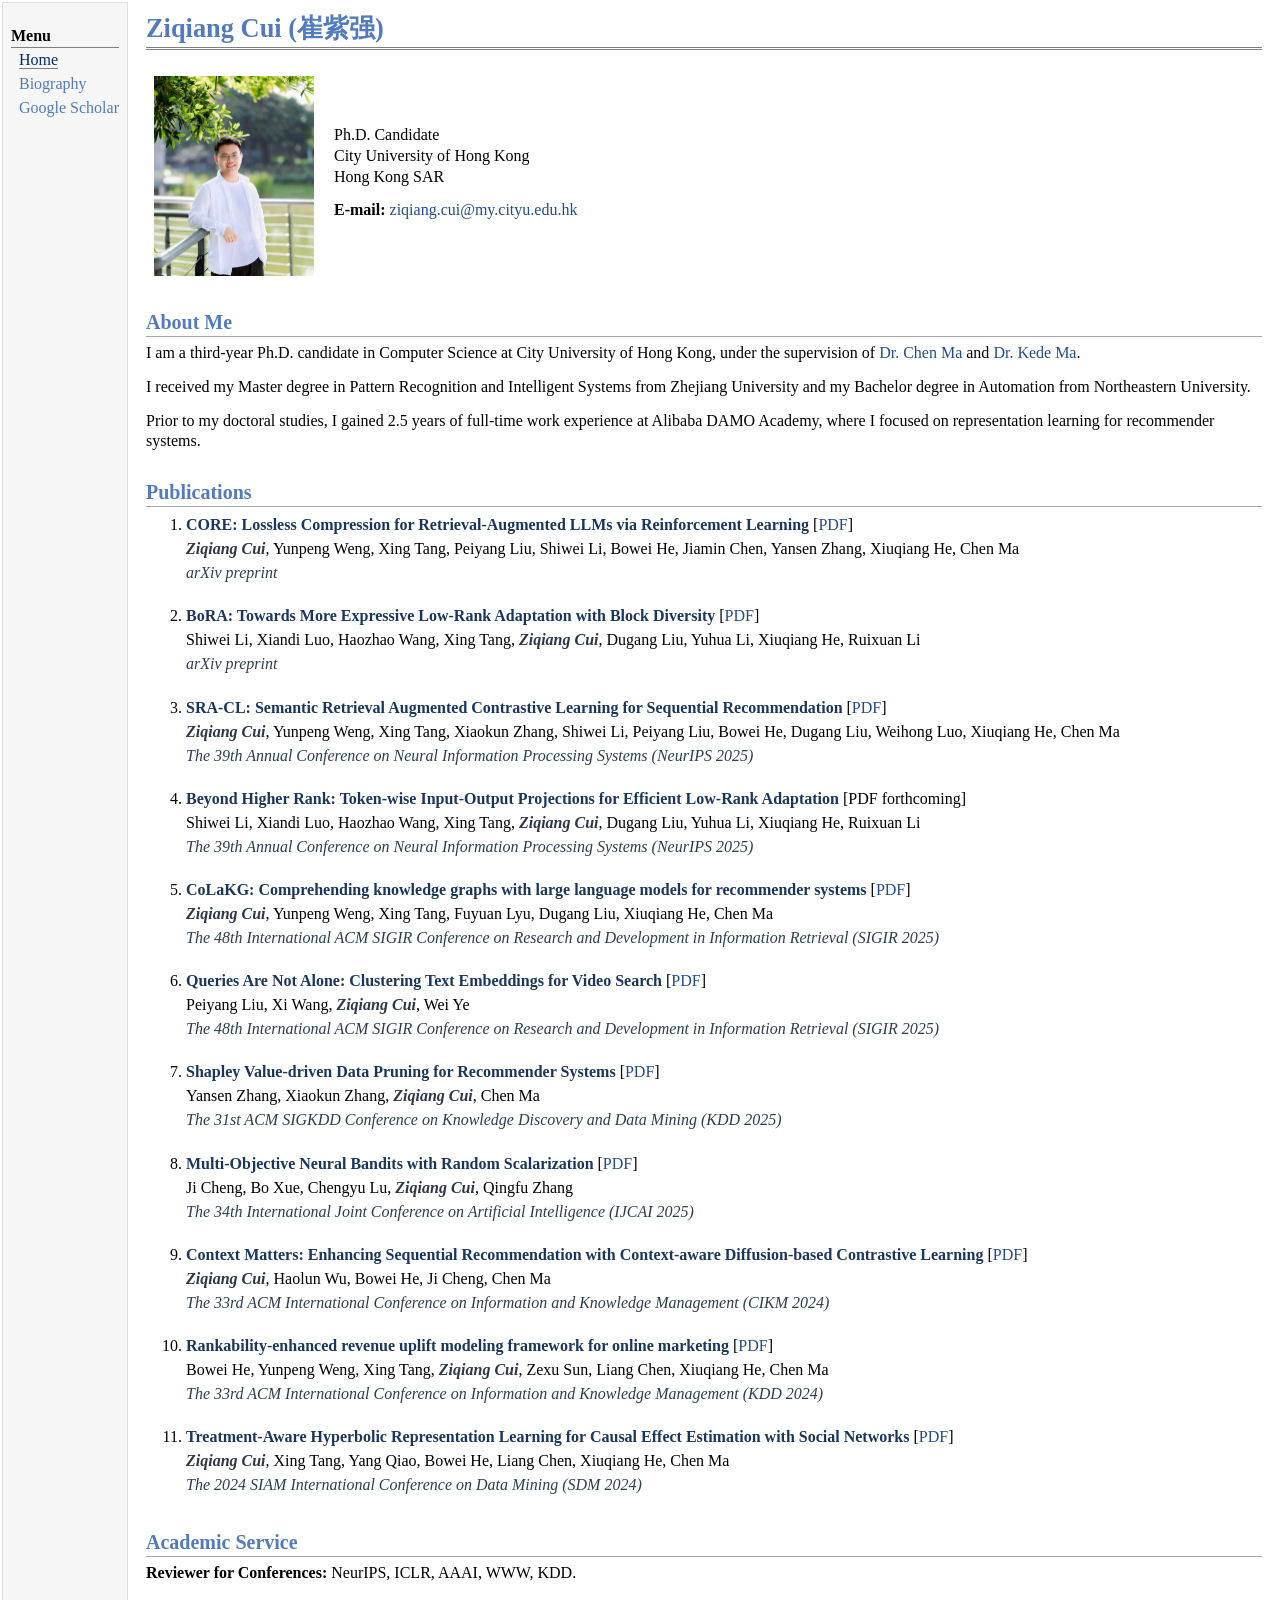
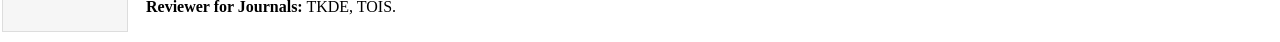
==== index.html @ 435b9dd3 "Update index.html" ====
<!DOCTYPE html PUBLIC "-//W3C//DTD XHTML 1.1//EN"
  "http://www.w3.org/TR/xhtml11/DTD/xhtml11.dtd">
<html xmlns="http://www.w3.org/1999/xhtml" xml:lang="en">
<head>
<meta name="generator" content="jemdoc, see http://jemdoc.jaboc.net/" />
<meta http-equiv="Content-Type" content="text/html;charset=utf-8" />
<link rel="stylesheet" href="jmdoc.css" type="text/css" />
<link rel="shortcut icon" href="favicon.ico" />
<link rel="bookmark" href="favicon.ico" type="image/x-icon"　/>
<title>Ziqiang Cui</title>
</head>
<body>
<table summary="Table for page layout." id="tlayout">
<tr valign="top">
<td id="layout-menu">
<div class="menu-category">Menu</div>
<div class="menu-item"><a href="index.html" class="current">Home</a></div>
<div class="menu-item"><a href="biography.html">Biography</a></div>
<div class="menu-item"><a href="https://scholar.google.com/citations?user=CH3LdzkAAAAJ&hl=en" target="_blank">Google Scholar</a></div>
</td>
<td id="layout-content">
<div id="toptitle">
<h1>Ziqiang Cui (崔紫强) </h1>
</div>
<table class="imgtable"><tr><td>
<a href="https:/cuiziqiang.github.io/"><img src="photos/bio3.jpg" alt="alt text" width="160px" height="200px" /></a>&nbsp;</td>
<td align="left"><p>Ph.D. Candidate <br />
City University of Hong Kong <br />
Hong Kong SAR <br /></p>
<b>E-mail:</b> <a href="mailto:ziqiang.cui@my.cityu.edu.hk">ziqiang.cui@my.cityu.edu.hk</a></p>
</td></tr></table>
<h2>About Me</h2>
<p> I am a third-year Ph.D. candidate in Computer Science at City University of Hong Kong, under the supervision of <a href="https://allenjack.github.io/">Dr. Chen Ma</a> and <a href="https://kedema.org/">Dr. Kede Ma</a>. 
<p> I received my Master degree in Pattern Recognition and Intelligent Systems from Zhejiang University and my Bachelor degree in Automation from Northeastern University. 
<p> Prior to my doctoral studies, I gained 2.5 years of full-time work experience at Alibaba DAMO Academy, where I focused on representation learning for recommender systems.</p>

<h2>Publications</h2> 
<ol> 
  <li> <p><strong>CORE: Lossless Compression for Retrieval-Augmented LLMs via Reinforcement Learning</strong> [<a href="https://arxiv.org/abs/2508.19282" target="_blank">PDF</a>]<br> <em>Ziqiang Cui</em>, Yunpeng Weng, Xing Tang, Peiyang Liu, Shiwei Li, Bowei He, Jiamin Chen, Yansen Zhang, Xiuqiang He, Chen Ma<br> <span class="venue">arXiv preprint</span></p> </li>
  <li> <p><strong>BoRA: Towards More Expressive Low-Rank Adaptation with Block Diversity</strong> [<a href="https://arxiv.org/abs/2508.06953" target="_blank">PDF</a>]<br> Shiwei Li, Xiandi Luo, Haozhao Wang, Xing Tang, <em>Ziqiang Cui</em>, Dugang Liu, Yuhua Li, Xiuqiang He, Ruixuan Li<br> <span class="venue">arXiv preprint</span></p> </li>
  <li> <p><strong>SRA-CL: Semantic Retrieval Augmented Contrastive Learning for Sequential Recommendation</strong> [<a href="https://arxiv.org/abs/2503.04162" target="_blank">PDF</a>]<br> <em>Ziqiang Cui</em>, Yunpeng Weng, Xing Tang, Xiaokun Zhang, Shiwei Li, Peiyang Liu, Bowei He, Dugang Liu, Weihong Luo, Xiuqiang He, Chen Ma<br> <span class="venue">The 39th Annual Conference on Neural Information Processing Systems (NeurIPS 2025)</span></p> </li>
  <li> <p><strong>Beyond Higher Rank: Token-wise Input-Output Projections for Efficient Low-Rank Adaptation</strong> [PDF forthcoming]<br> Shiwei Li, Xiandi Luo, Haozhao Wang, Xing Tang, <em>Ziqiang Cui</em>, Dugang Liu, Yuhua Li, Xiuqiang He, Ruixuan Li<br> <span class="venue">The 39th Annual Conference on Neural Information Processing Systems (NeurIPS 2025)</span></p> </li>
  <li> <p><strong>CoLaKG: Comprehending knowledge graphs with large language models for recommender systems</strong> [<a href="https://arxiv.org/abs/2410.12229" target="_blank">PDF</a>]<br> <em>Ziqiang Cui</em>, Yunpeng Weng, Xing Tang, Fuyuan Lyu, Dugang Liu, Xiuqiang He, Chen Ma<br> <span class="venue">The 48th International ACM SIGIR Conference on Research and Development in Information Retrieval (SIGIR 2025)</span></p> </li>
  <li> <p><strong>Queries Are Not Alone: Clustering Text Embeddings for Video Search</strong> [<a href="https://dl.acm.org/doi/abs/10.1145/3726302.3730066" target="_blank">PDF</a>]<br> Peiyang Liu, Xi Wang, <em>Ziqiang Cui</em>, Wei Ye<br> <span class="venue">The 48th International ACM SIGIR Conference on Research and Development in Information Retrieval (SIGIR 2025)</span></p> </li>
  <li> <p><strong>Shapley Value-driven Data Pruning for Recommender Systems</strong> [<a href="https://arxiv.org/abs/2505.22057" target="_blank">PDF</a>]<br> Yansen Zhang, Xiaokun Zhang, <em>Ziqiang Cui</em>, Chen Ma<br> <span class="venue">The 31st ACM SIGKDD Conference on Knowledge Discovery and Data Mining (KDD 2025)</span></p> </li>
  <li> <p><strong>Multi-Objective Neural Bandits with Random Scalarization</strong> [<a href="https://www.ijcai.org/proceedings/2025/547" target="_blank">PDF</a>]<br> Ji Cheng, Bo Xue, Chengyu Lu, <em>Ziqiang Cui</em>, Qingfu Zhang<br> <span class="venue">The 34th International Joint Conference on Artificial Intelligence (IJCAI 2025)</span></p> </li>
  <li> <p><strong>Context Matters: Enhancing Sequential Recommendation with Context-aware Diffusion-based Contrastive Learning</strong> [<a href="https://arxiv.org/html/2405.09369v5" target="_blank">PDF</a>]<br> <em>Ziqiang Cui</em>, Haolun Wu, Bowei He, Ji Cheng, Chen Ma<br> <span class="venue">The 33rd ACM International Conference on Information and Knowledge Management (CIKM 2024)</span></p> </li>
  <li> <p><strong>Rankability-enhanced revenue uplift modeling framework for online marketing</strong> [<a href="https://arxiv.org/abs/2405.15301" target="_blank">PDF</a>]<br> Bowei He, Yunpeng Weng, Xing Tang, <em>Ziqiang Cui</em>, Zexu Sun, Liang Chen, Xiuqiang He, Chen Ma<br> <span class="venue">The 33rd ACM International Conference on Information and Knowledge Management (KDD 2024)</span></p> </li>
  <li> <p><strong>Treatment-Aware Hyperbolic Representation Learning for Causal Effect Estimation with Social Networks</strong> [<a href="https://arxiv.org/abs/2401.06557" target="_blank">PDF</a>]<br> <em>Ziqiang Cui</em>, Xing Tang, Yang Qiao, Bowei He, Liang Chen, Xiuqiang He, Chen Ma<br> <span class="venue">The 2024 SIAM International Conference on Data Mining (SDM 2024)</span></p> </li> </ol><style> .venue { color: #2c3e50; font-style: italic; font-weight: 500; } li p { margin-bottom: 1.2em; line-height: 1.5; } strong { color: #1a365d; } em { font-weight: 600; color: #2d3748; } </style>

</ol>
<h2>Academic Service</h2>
<p><b>Reviewer for Conferences:</b> NeurIPS, ICLR, AAAI, WWW, KDD.</p>
<p><b>Reviewer for Journals:</b> TKDE, TOIS.</p>


</td>
</tr>
</table>
</body>

</html>
---- jmdoc.css ----
/* Default css file for jemdoc. */

table#tlayout {
    border: none;
    border-collapse: separate;
    background: white;
}

body {
	background: white;
	font-family: Georgia, serif;
	padding-bottom: 8px;
	margin: 0;
}

#layout-menu {
	background: #f6f6f6;
	border: 1px solid #dddddd;
	padding-top: 0.5em;
	padding-left: 8px;
	padding-right: 8px;
	font-size: 1.0em;
	width: auto;
	white-space: nowrap;
    text-align: left;
    vertical-align: top;
}

#layout-menu td {
	background: #f4f4f4;
    vertical-align: top;
}

#layout-content {
	padding-top: 0.0em;
	padding-left: 1.0em;
	padding-right: 1.0em;
    border: none;
    background: white;
    text-align: left;
    vertical-align: top;
}

#layout-menu a {
	line-height: 1.5em;
	margin-left: 0.5em;
}

tt {
    background: #ffffdd;
}

pre, tt {
	font-size: 90%;
	font-family: monaco, monospace;
}

a, a > tt {
	color: #224b8d;
	text-decoration: none;
}

a:hover {
	border-bottom: 1px gray dotted;
}

#layout-menu a.current:link, #layout-menu a.current:visited {
	color: #022b6d;
	border-bottom: 1px gray solid;
}
#layout-menu a:link, #layout-menu a:visited, #layout-menu a:hover {
	color: #527bbd;
	text-decoration: none;
}
#layout-menu a:hover {
	text-decoration: none;
}

div.menu-category {
	border-bottom: 1px solid gray;
	margin-top: 0.8em;
	padding-top: 0.2em;
	padding-bottom: 0.1em;
	font-weight: bold;
}

div.menu-item {
	padding-left: 16px;
	text-indent: -16px;
}

div#toptitle {
	padding-bottom: 0.2em;
	margin-bottom: 1.5em;
	border-bottom: 3px double gray;
}

/* Reduce space if we begin the page with a title. */
div#toptitle + h2, div#toptitle + h3 {
	margin-top: -0.7em;
}

div#subtitle {
	margin-top: 0.0em;
	margin-bottom: 0.0em;
	padding-top: 0em;
	padding-bottom: 0.1em;
}

em {
	font-style: italic;
}

strong {
	font-weight: bold;
}


h1, h2, h3 {
	color: #527bbd;
	margin-top: 0.7em;
	margin-bottom: 0.3em;
	padding-bottom: 0.2em;
	line-height: 1.0;
	padding-top: 0.5em;
	border-bottom: 1px solid #aaaaaa;
}

h1 {
	font-size: 165%;
}

h2 {
	padding-top: 0.8em;
	font-size: 125%;
}

h2 + h3 {
    padding-top: 0.2em;
}

h3 {
	font-size: 110%;
	border-bottom: none;
}

p {
	margin-top: 0.0em;
	margin-bottom: 0.8em;
	padding: 0;
	line-height: 1.3;
}

pre {
	padding: 0;
	margin: 0;
}

div#footer {
	font-size: small;
	border-top: 1px solid #c0c0c0;
	padding-top: 0.1em;
	margin-top: 4.0em;
	color: #c0c0c0;
}

div#footer a {
	color: #80a0b0;
}

div#footer-text {
	float: left;
	padding-bottom: 8px;
}

ul, ol, dl {
	margin-top: 0.2em;
	padding-top: 0;
	margin-bottom: 0.8em;
}

dt {
	margin-top: 0.5em;
	margin-bottom: 0;
}

dl {
	margin-left: 20px;
}

dd {
	color: #222222;
}

dd > *:first-child {
	margin-top: 0;
}

ul {
	list-style-position: outside;
	list-style-type: square;
}

p + ul, p + ol {
	margin-top: -0.5em;
}

li ul, li ol {
	margin-top: -0.3em;
}

ol {
	list-style-position: outside;
	list-style-type: decimal;
}

li p, dd p {
	margin-bottom: 0.3em;
}


ol ol {
	list-style-type: lower-alpha;
}

ol ol ol {
	list-style-type: lower-roman;
}

p + div.codeblock {
	margin-top: -0.6em;
}

div.codeblock, div.infoblock {
	margin-right: 0%;
	margin-top: 1.2em;
	margin-bottom: 1.3em;
}

div.blocktitle {
	font-weight: bold;
	color: #cd7b62;
	margin-top: 1.2em;
	margin-bottom: 0.1em;
}

div.blockcontent {
	border: 1px solid silver;
	padding: 0.3em 0.5em;
}

div.infoblock > div.blockcontent {
	background: #ffffee;
}

div.blockcontent p + ul, div.blockcontent p + ol {
	margin-top: 0.4em;
}

div.infoblock p {
	margin-bottom: 0em;
}

div.infoblock li p, div.infoblock dd p {
	margin-bottom: 0.5em;
}

div.infoblock p + p {
	margin-top: 0.8em;
}

div.codeblock > div.blockcontent {
	background: #f6f6f6;
}

span.pycommand {
	color: #000070;
}

span.statement {
	color: #008800;
}
span.builtin {
	color: #000088;
}
span.special {
	color: #990000;
}
span.operator {
	color: #880000;
}
span.error {
	color: #aa0000;
}
span.comment, span.comment > *, span.string, span.string > * {
	color: #606060;
}

@media print {
	#layout-menu { display: none; }
}

#fwtitle {
	margin: 2px;
}

#fwtitle #toptitle {
	padding-left: 0.5em;
	margin-bottom: 0.5em;
}

#layout-content h1:first-child, #layout-content h2:first-child, #layout-content h3:first-child {
	margin-top: -0.7em;
}

div#toptitle h1, #layout-content div#toptitle h1 {
	margin-bottom: 0.0em;
	padding-bottom: 0.1em;
	padding-top: 0;
	margin-top: 0.5em;
	border-bottom: none;
}

img.eq {
	padding: 0;
	padding-left: 0.1em;
	padding-right: 0.1em;
	margin: 0;
}

img.eqwl {
	padding-left: 2em;
	padding-top: 0.6em;
	padding-bottom: 0.2em;
	margin: 0;
}

table {
    border: 2px solid black;
    border-collapse: collapse;
}

td {
    padding: 2px;
    padding-left: 0.5em;
    padding-right: 0.5em;
    text-align: center;
    border: 1px solid gray;
}

table + table {
    margin-top: 1em;
}

tr.heading {
    font-weight: bold;
    border-bottom: 2px solid black;
}

img {
    border: none;
}

table.imgtable, table.imgtable td {
    border: none;
    text-align: left;
}
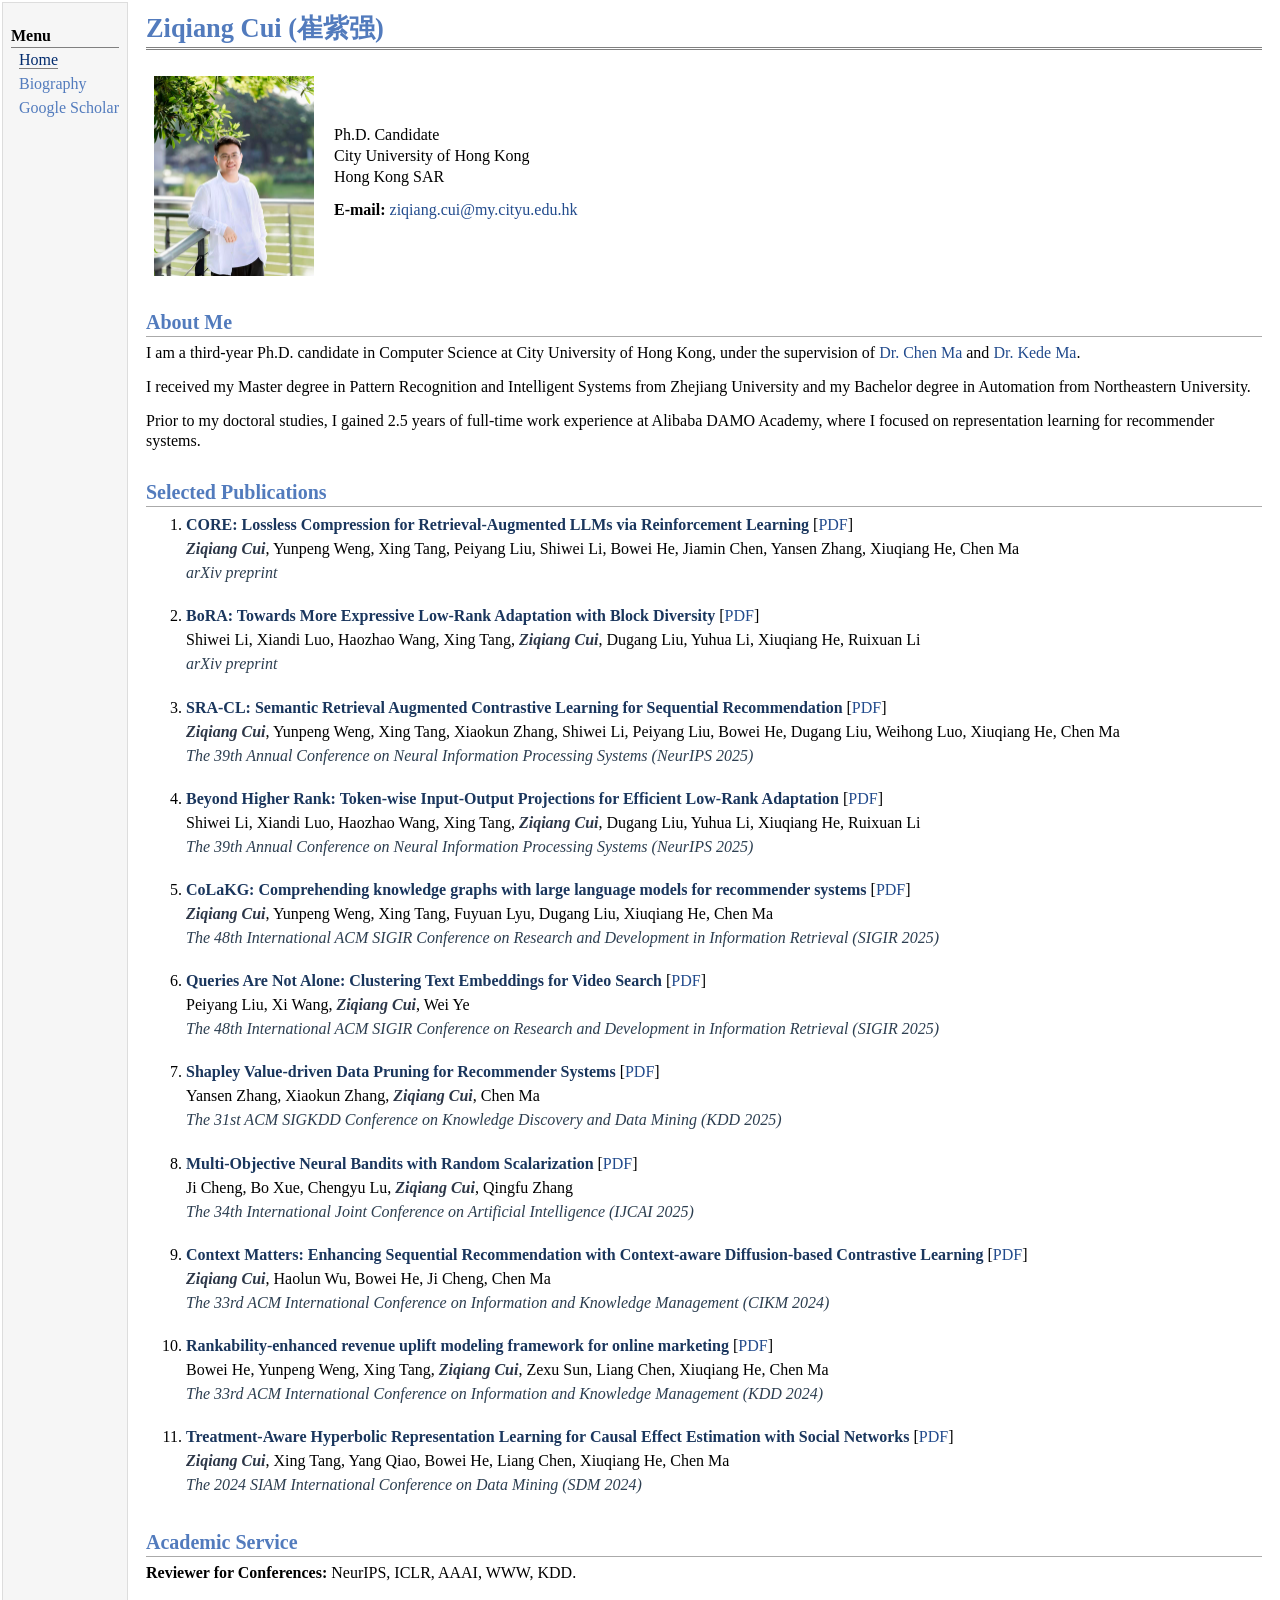
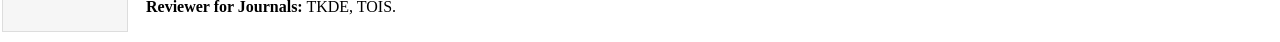
==== commit aa18c0f0: "Update index.html" ====
--- a/index.html
+++ b/index.html
@@ -34,12 +34,12 @@
 <p> I received my Master degree in Pattern Recognition and Intelligent Systems from Zhejiang University and my Bachelor degree in Automation from Northeastern University. 
 <p> Prior to my doctoral studies, I gained 2.5 years of full-time work experience at Alibaba DAMO Academy, where I focused on representation learning for recommender systems.</p>
 
-<h2>Publications</h2> 
+<h2>Selected Publications</h2> 
 <ol> 
   <li> <p><strong>CORE: Lossless Compression for Retrieval-Augmented LLMs via Reinforcement Learning</strong> [<a href="https://arxiv.org/abs/2508.19282" target="_blank">PDF</a>]<br> <em>Ziqiang Cui</em>, Yunpeng Weng, Xing Tang, Peiyang Liu, Shiwei Li, Bowei He, Jiamin Chen, Yansen Zhang, Xiuqiang He, Chen Ma<br> <span class="venue">arXiv preprint</span></p> </li>
   <li> <p><strong>BoRA: Towards More Expressive Low-Rank Adaptation with Block Diversity</strong> [<a href="https://arxiv.org/abs/2508.06953" target="_blank">PDF</a>]<br> Shiwei Li, Xiandi Luo, Haozhao Wang, Xing Tang, <em>Ziqiang Cui</em>, Dugang Liu, Yuhua Li, Xiuqiang He, Ruixuan Li<br> <span class="venue">arXiv preprint</span></p> </li>
   <li> <p><strong>SRA-CL: Semantic Retrieval Augmented Contrastive Learning for Sequential Recommendation</strong> [<a href="https://arxiv.org/abs/2503.04162" target="_blank">PDF</a>]<br> <em>Ziqiang Cui</em>, Yunpeng Weng, Xing Tang, Xiaokun Zhang, Shiwei Li, Peiyang Liu, Bowei He, Dugang Liu, Weihong Luo, Xiuqiang He, Chen Ma<br> <span class="venue">The 39th Annual Conference on Neural Information Processing Systems (NeurIPS 2025)</span></p> </li>
-  <li> <p><strong>Beyond Higher Rank: Token-wise Input-Output Projections for Efficient Low-Rank Adaptation</strong> [PDF forthcoming]<br> Shiwei Li, Xiandi Luo, Haozhao Wang, Xing Tang, <em>Ziqiang Cui</em>, Dugang Liu, Yuhua Li, Xiuqiang He, Ruixuan Li<br> <span class="venue">The 39th Annual Conference on Neural Information Processing Systems (NeurIPS 2025)</span></p> </li>
+  <li> <p><strong>Beyond Higher Rank: Token-wise Input-Output Projections for Efficient Low-Rank Adaptation</strong> [<a href="https://arxiv.org/abs/2510.23123" target="_blank">PDF</a>]<br> Shiwei Li, Xiandi Luo, Haozhao Wang, Xing Tang, <em>Ziqiang Cui</em>, Dugang Liu, Yuhua Li, Xiuqiang He, Ruixuan Li<br> <span class="venue">The 39th Annual Conference on Neural Information Processing Systems (NeurIPS 2025)</span></p> </li>
   <li> <p><strong>CoLaKG: Comprehending knowledge graphs with large language models for recommender systems</strong> [<a href="https://arxiv.org/abs/2410.12229" target="_blank">PDF</a>]<br> <em>Ziqiang Cui</em>, Yunpeng Weng, Xing Tang, Fuyuan Lyu, Dugang Liu, Xiuqiang He, Chen Ma<br> <span class="venue">The 48th International ACM SIGIR Conference on Research and Development in Information Retrieval (SIGIR 2025)</span></p> </li>
   <li> <p><strong>Queries Are Not Alone: Clustering Text Embeddings for Video Search</strong> [<a href="https://dl.acm.org/doi/abs/10.1145/3726302.3730066" target="_blank">PDF</a>]<br> Peiyang Liu, Xi Wang, <em>Ziqiang Cui</em>, Wei Ye<br> <span class="venue">The 48th International ACM SIGIR Conference on Research and Development in Information Retrieval (SIGIR 2025)</span></p> </li>
   <li> <p><strong>Shapley Value-driven Data Pruning for Recommender Systems</strong> [<a href="https://arxiv.org/abs/2505.22057" target="_blank">PDF</a>]<br> Yansen Zhang, Xiaokun Zhang, <em>Ziqiang Cui</em>, Chen Ma<br> <span class="venue">The 31st ACM SIGKDD Conference on Knowledge Discovery and Data Mining (KDD 2025)</span></p> </li>
@@ -62,3 +62,4 @@
 </html>
 
 
+
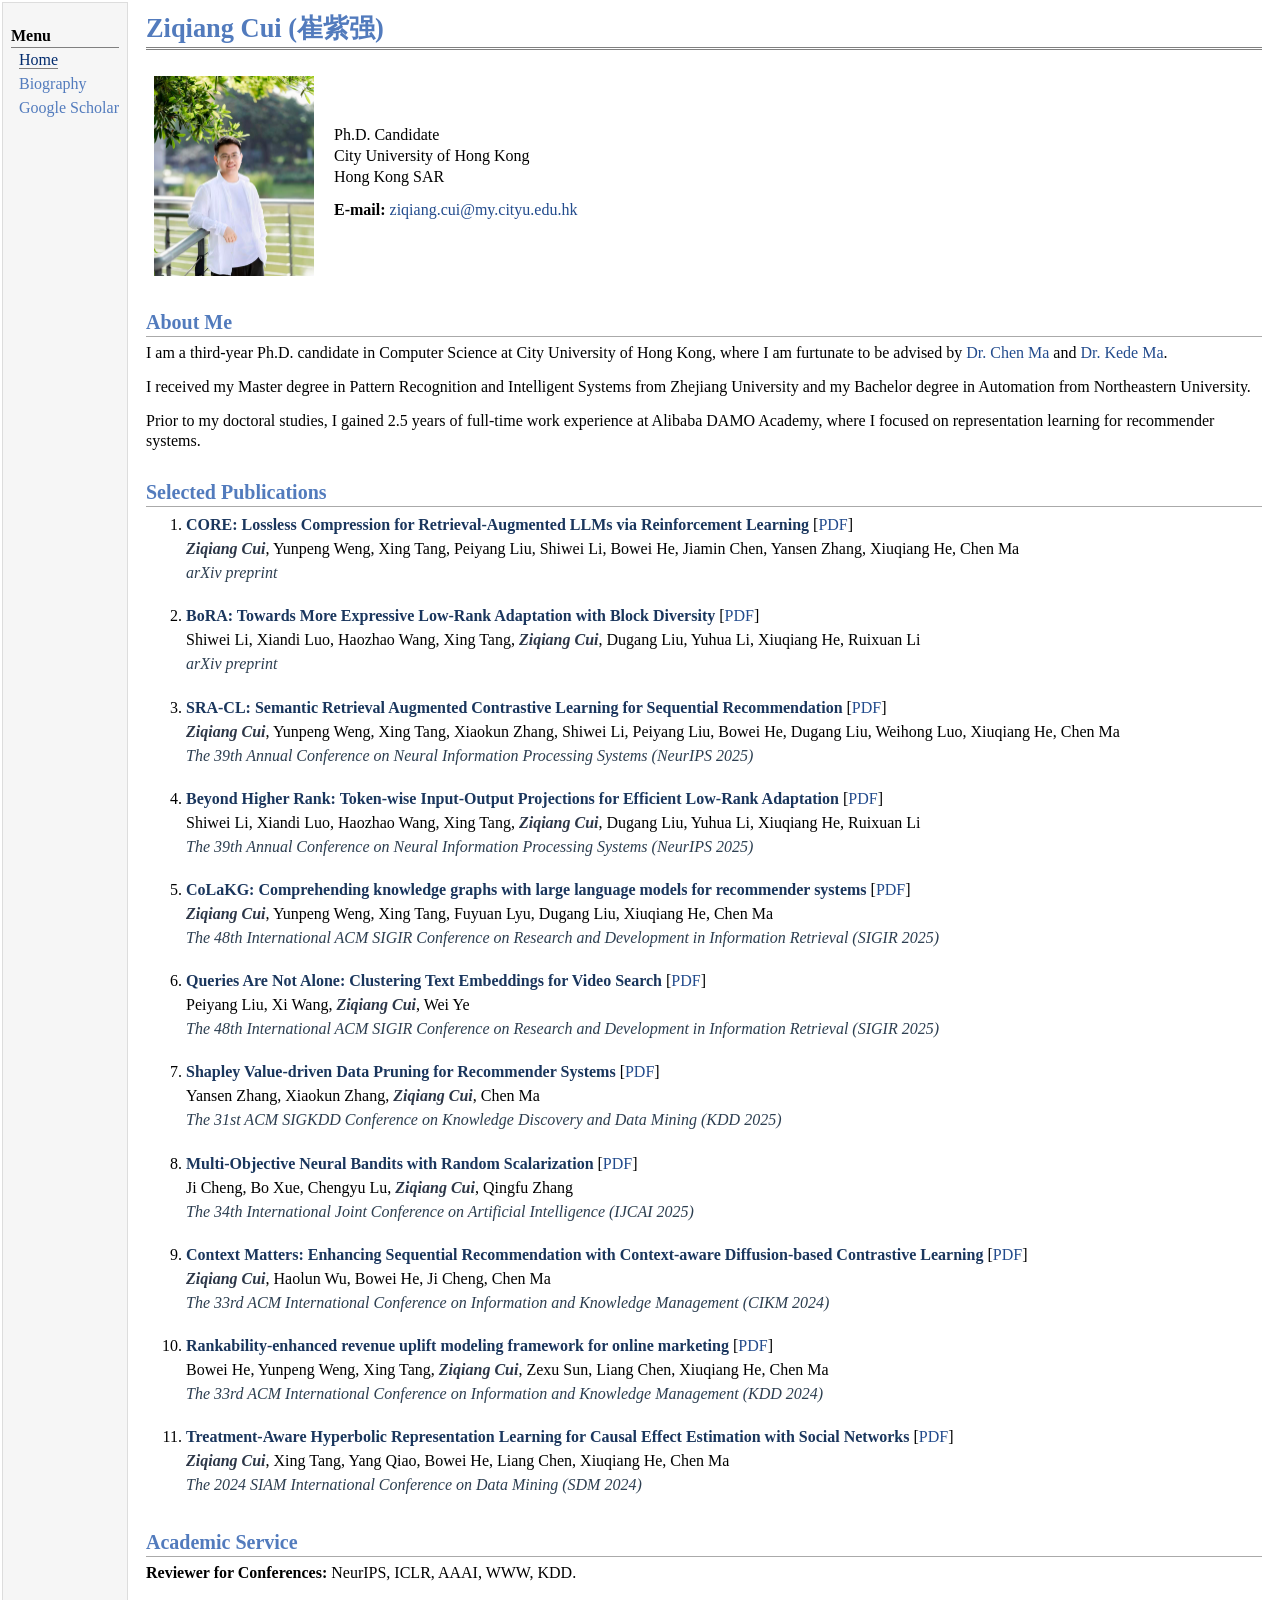
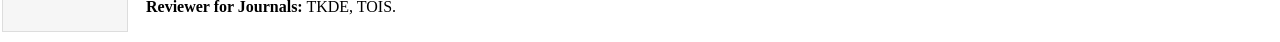
==== commit 5ff8a6d4: "Update index.html" ====
--- a/index.html
+++ b/index.html
@@ -30,7 +30,7 @@
 <b>E-mail:</b> <a href="mailto:ziqiang.cui@my.cityu.edu.hk">ziqiang.cui@my.cityu.edu.hk</a></p>
 </td></tr></table>
 <h2>About Me</h2>
-<p> I am a third-year Ph.D. candidate in Computer Science at City University of Hong Kong, under the supervision of <a href="https://allenjack.github.io/">Dr. Chen Ma</a> and <a href="https://kedema.org/">Dr. Kede Ma</a>. 
+<p> I am a third-year Ph.D. candidate in Computer Science at City University of Hong Kong, where I am furtunate to be advised by <a href="https://allenjack.github.io/">Dr. Chen Ma</a> and <a href="https://kedema.org/">Dr. Kede Ma</a>. 
 <p> I received my Master degree in Pattern Recognition and Intelligent Systems from Zhejiang University and my Bachelor degree in Automation from Northeastern University. 
 <p> Prior to my doctoral studies, I gained 2.5 years of full-time work experience at Alibaba DAMO Academy, where I focused on representation learning for recommender systems.</p>
 
@@ -63,3 +63,4 @@
 
 
 
+
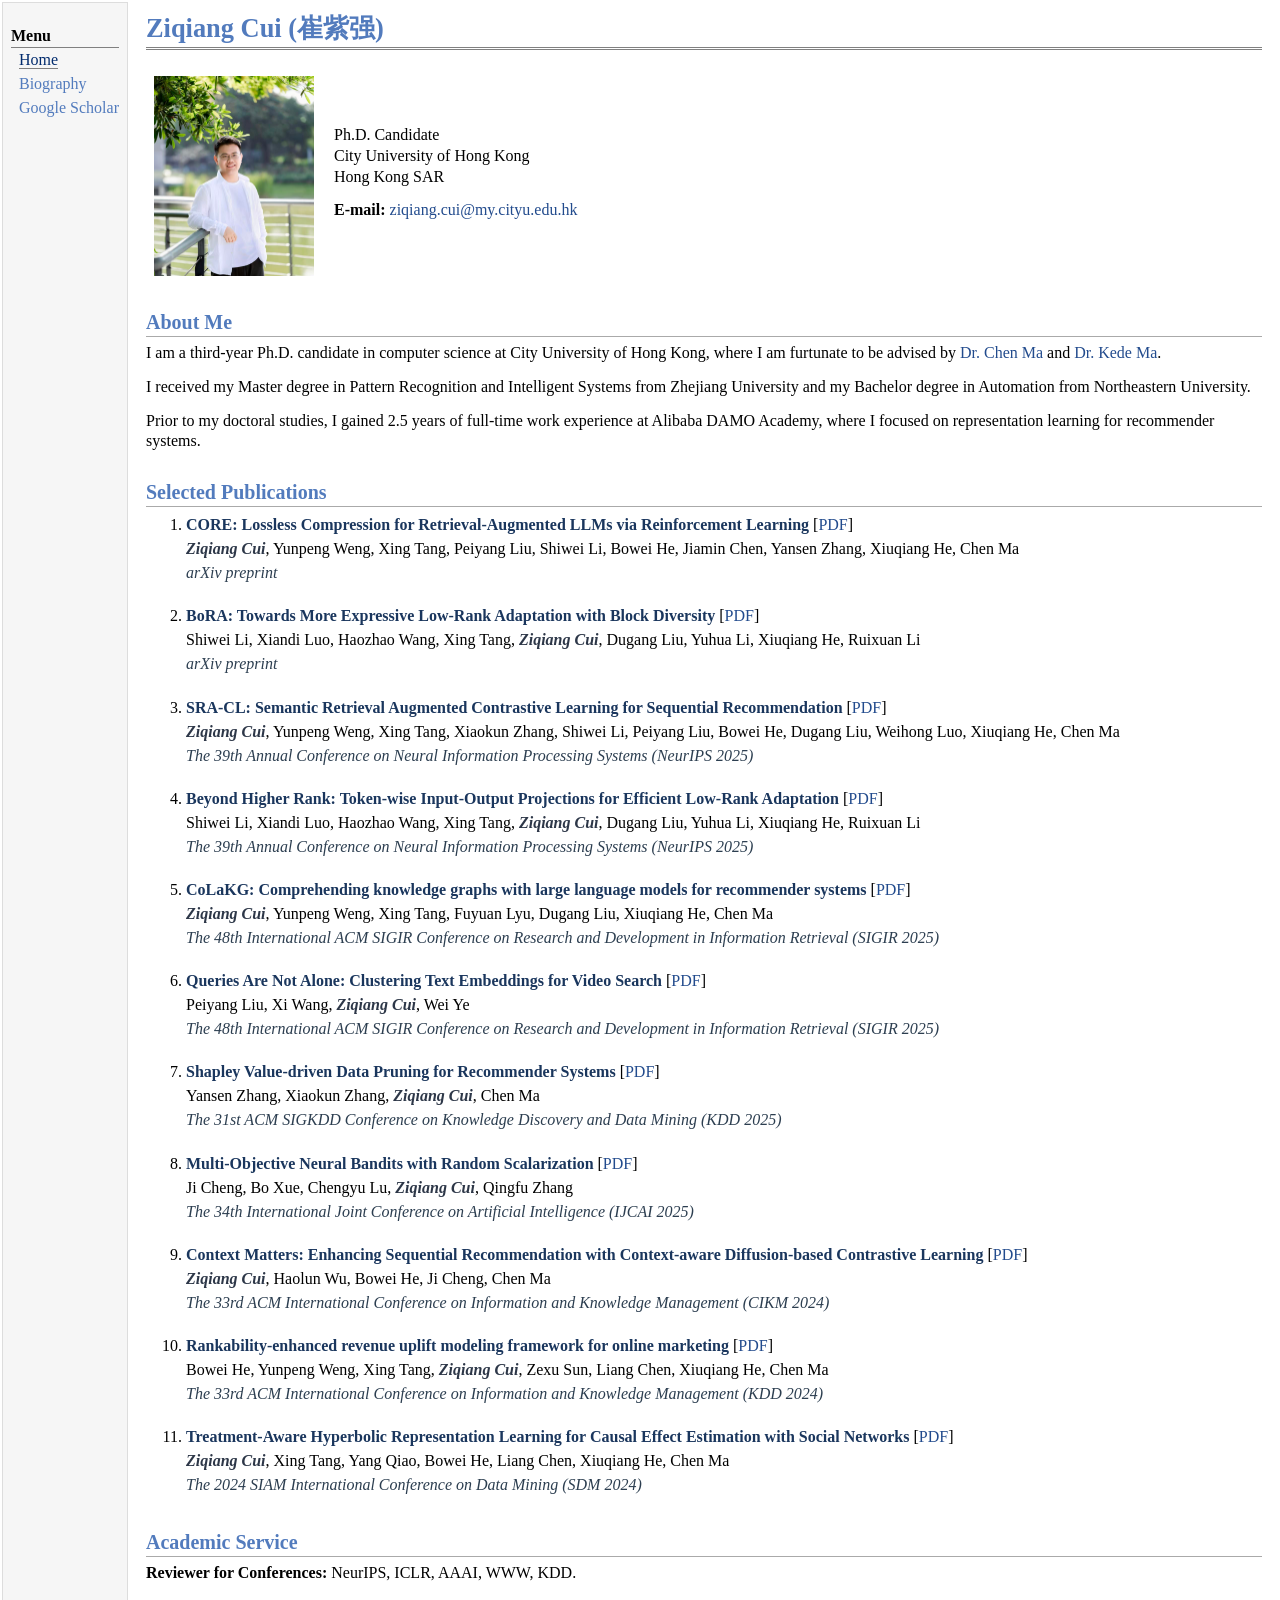
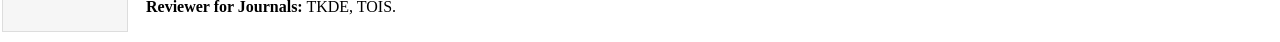
==== commit c7971b42: "Update index.html" ====
--- a/index.html
+++ b/index.html
@@ -30,7 +30,7 @@
 <b>E-mail:</b> <a href="mailto:ziqiang.cui@my.cityu.edu.hk">ziqiang.cui@my.cityu.edu.hk</a></p>
 </td></tr></table>
 <h2>About Me</h2>
-<p> I am a third-year Ph.D. candidate in Computer Science at City University of Hong Kong, where I am furtunate to be advised by <a href="https://allenjack.github.io/">Dr. Chen Ma</a> and <a href="https://kedema.org/">Dr. Kede Ma</a>. 
+<p> I am a third-year Ph.D. candidate in computer science at City University of Hong Kong, where I am furtunate to be advised by <a href="https://allenjack.github.io/">Dr. Chen Ma</a> and <a href="https://kedema.org/">Dr. Kede Ma</a>. 
 <p> I received my Master degree in Pattern Recognition and Intelligent Systems from Zhejiang University and my Bachelor degree in Automation from Northeastern University. 
 <p> Prior to my doctoral studies, I gained 2.5 years of full-time work experience at Alibaba DAMO Academy, where I focused on representation learning for recommender systems.</p>
 
@@ -64,3 +64,4 @@
 
 
 
+
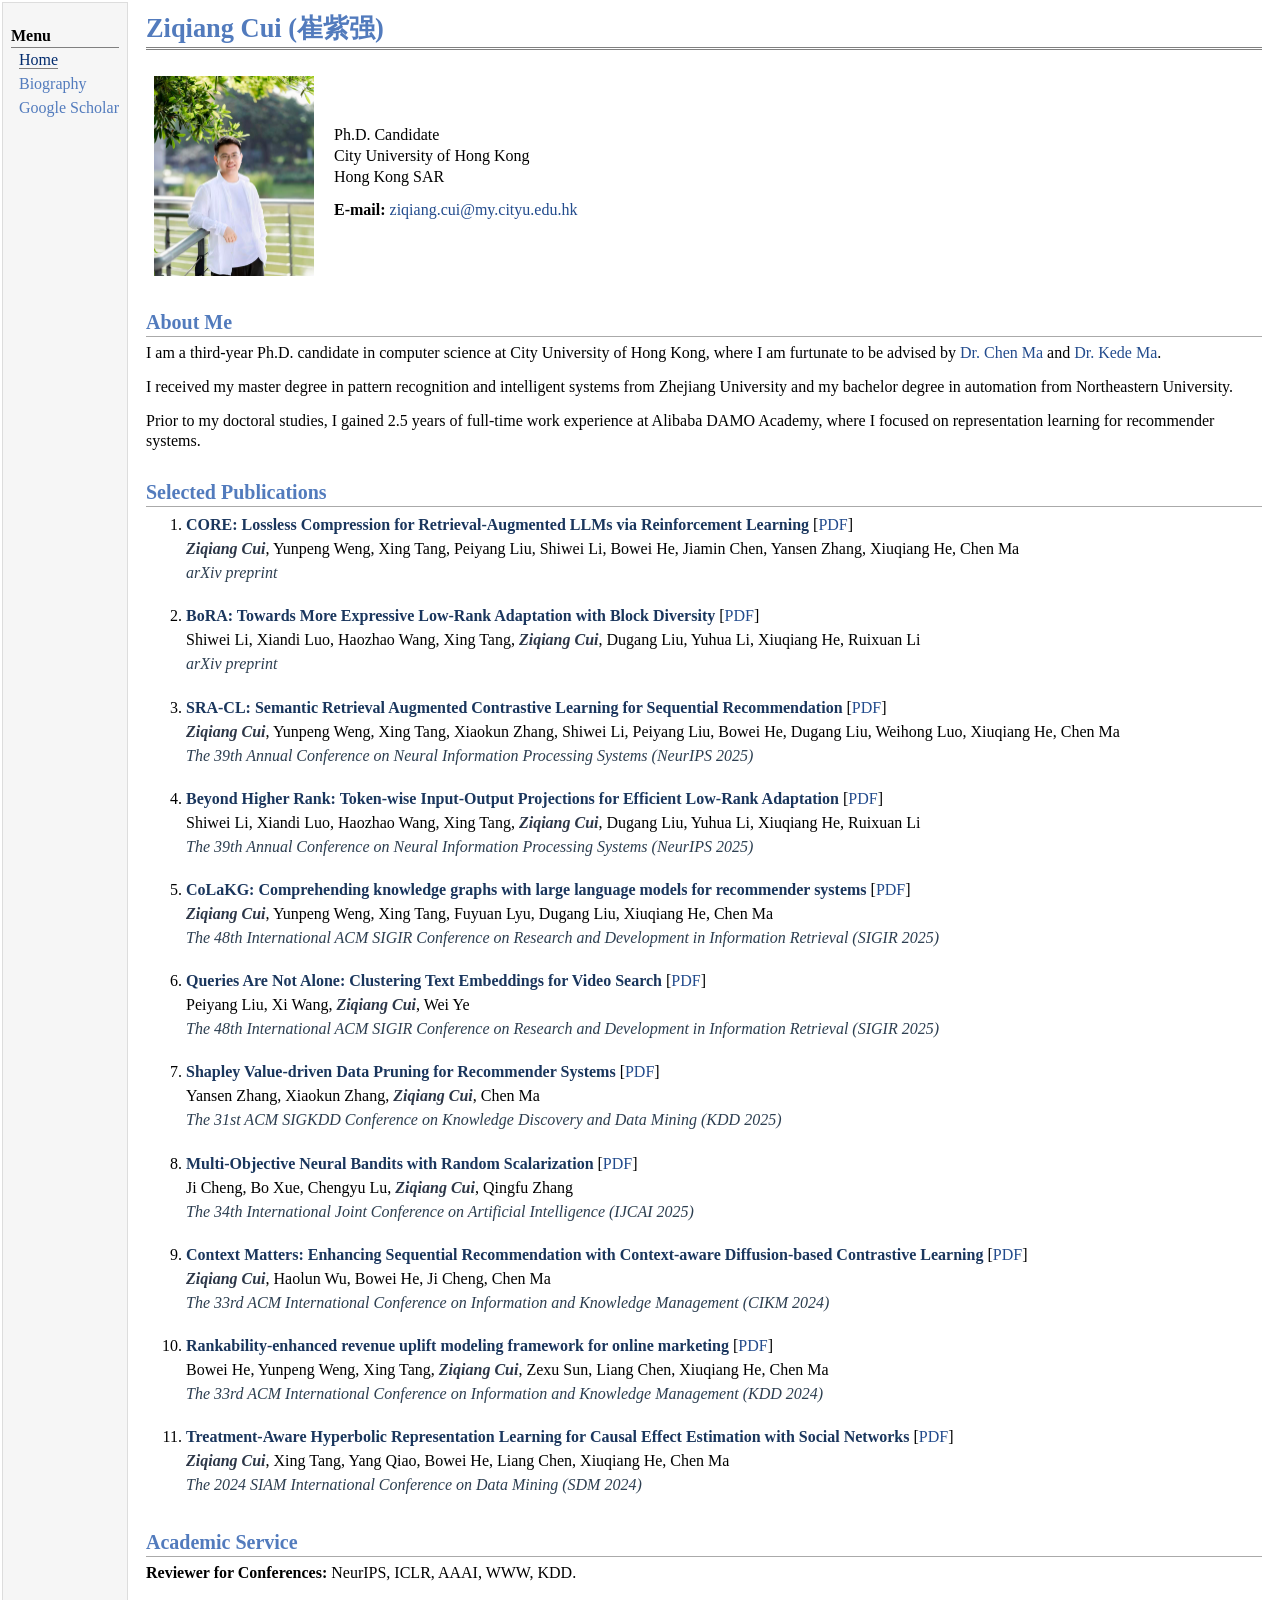
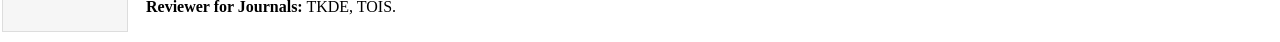
==== commit ad479c33: "Update index.html" ====
--- a/index.html
+++ b/index.html
@@ -31,7 +31,7 @@
 </td></tr></table>
 <h2>About Me</h2>
 <p> I am a third-year Ph.D. candidate in computer science at City University of Hong Kong, where I am furtunate to be advised by <a href="https://allenjack.github.io/">Dr. Chen Ma</a> and <a href="https://kedema.org/">Dr. Kede Ma</a>. 
-<p> I received my Master degree in Pattern Recognition and Intelligent Systems from Zhejiang University and my Bachelor degree in Automation from Northeastern University. 
+<p> I received my master degree in pattern recognition and intelligent systems from Zhejiang University and my bachelor degree in automation from Northeastern University. 
 <p> Prior to my doctoral studies, I gained 2.5 years of full-time work experience at Alibaba DAMO Academy, where I focused on representation learning for recommender systems.</p>
 
 <h2>Selected Publications</h2> 
@@ -65,3 +65,4 @@
 
 
 
+
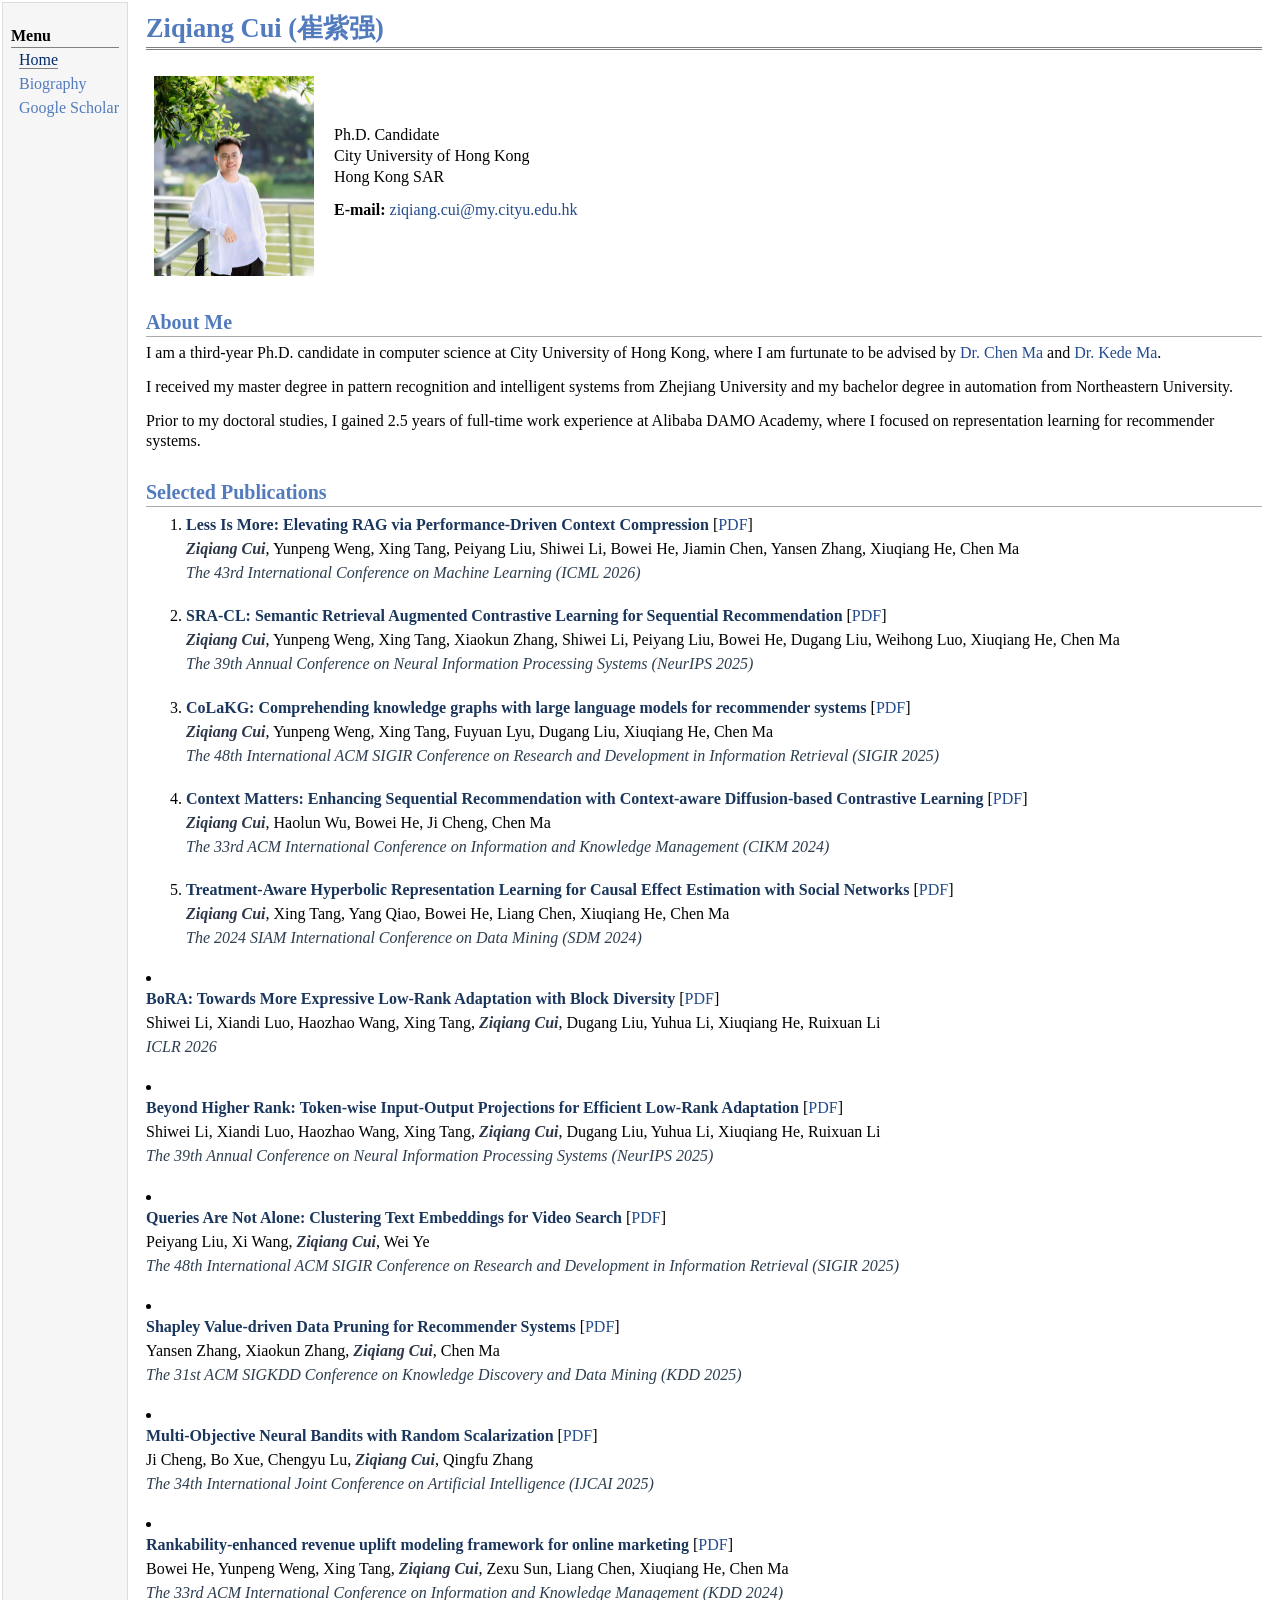
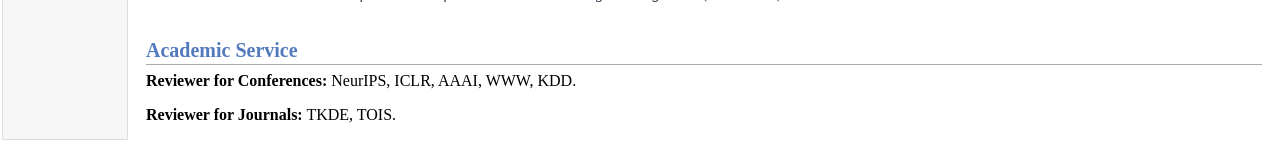
==== commit 6d58068b: "Update index.html" ====
--- a/index.html
+++ b/index.html
@@ -36,18 +36,18 @@
 
 <h2>Selected Publications</h2> 
 <ol> 
-  <li> <p><strong>CORE: Lossless Compression for Retrieval-Augmented LLMs via Reinforcement Learning</strong> [<a href="https://arxiv.org/abs/2508.19282" target="_blank">PDF</a>]<br> <em>Ziqiang Cui</em>, Yunpeng Weng, Xing Tang, Peiyang Liu, Shiwei Li, Bowei He, Jiamin Chen, Yansen Zhang, Xiuqiang He, Chen Ma<br> <span class="venue">arXiv preprint</span></p> </li>
-  <li> <p><strong>BoRA: Towards More Expressive Low-Rank Adaptation with Block Diversity</strong> [<a href="https://arxiv.org/abs/2508.06953" target="_blank">PDF</a>]<br> Shiwei Li, Xiandi Luo, Haozhao Wang, Xing Tang, <em>Ziqiang Cui</em>, Dugang Liu, Yuhua Li, Xiuqiang He, Ruixuan Li<br> <span class="venue">arXiv preprint</span></p> </li>
+  <li> <p><strong>Less Is More: Elevating RAG via Performance-Driven Context Compression</strong> [<a href="https://arxiv.org/abs/2508.19282" target="_blank">PDF</a>]<br> <em>Ziqiang Cui</em>, Yunpeng Weng, Xing Tang, Peiyang Liu, Shiwei Li, Bowei He, Jiamin Chen, Yansen Zhang, Xiuqiang He, Chen Ma<br> <span class="venue">The 43rd International Conference on Machine Learning (ICML 2026)</span></p> </li>
   <li> <p><strong>SRA-CL: Semantic Retrieval Augmented Contrastive Learning for Sequential Recommendation</strong> [<a href="https://arxiv.org/abs/2503.04162" target="_blank">PDF</a>]<br> <em>Ziqiang Cui</em>, Yunpeng Weng, Xing Tang, Xiaokun Zhang, Shiwei Li, Peiyang Liu, Bowei He, Dugang Liu, Weihong Luo, Xiuqiang He, Chen Ma<br> <span class="venue">The 39th Annual Conference on Neural Information Processing Systems (NeurIPS 2025)</span></p> </li>
+  <li> <p><strong>CoLaKG: Comprehending knowledge graphs with large language models for recommender systems</strong> [<a href="https://arxiv.org/abs/2410.12229" target="_blank">PDF</a>]<br> <em>Ziqiang Cui</em>, Yunpeng Weng, Xing Tang, Fuyuan Lyu, Dugang Liu, Xiuqiang He, Chen Ma<br> <span class="venue">The 48th International ACM SIGIR Conference on Research and Development in Information Retrieval (SIGIR 2025)</span></p> </li>
+  <li> <p><strong>Context Matters: Enhancing Sequential Recommendation with Context-aware Diffusion-based Contrastive Learning</strong> [<a href="https://arxiv.org/html/2405.09369v5" target="_blank">PDF</a>]<br> <em>Ziqiang Cui</em>, Haolun Wu, Bowei He, Ji Cheng, Chen Ma<br> <span class="venue">The 33rd ACM International Conference on Information and Knowledge Management (CIKM 2024)</span></p> </li>
+  <li> <p><strong>Treatment-Aware Hyperbolic Representation Learning for Causal Effect Estimation with Social Networks</strong> [<a href="https://arxiv.org/abs/2401.06557" target="_blank">PDF</a>]<br> <em>Ziqiang Cui</em>, Xing Tang, Yang Qiao, Bowei He, Liang Chen, Xiuqiang He, Chen Ma<br> <span class="venue">The 2024 SIAM International Conference on Data Mining (SDM 2024)</span></p> </li> </ol><style> .venue { color: #2c3e50; font-style: italic; font-weight: 500; } li p { margin-bottom: 1.2em; line-height: 1.5; } strong { color: #1a365d; } em { font-weight: 600; color: #2d3748; } </style>
+  <li> <p><strong>BoRA: Towards More Expressive Low-Rank Adaptation with Block Diversity</strong> [<a href="https://arxiv.org/abs/2508.06953" target="_blank">PDF</a>]<br> Shiwei Li, Xiandi Luo, Haozhao Wang, Xing Tang, <em>Ziqiang Cui</em>, Dugang Liu, Yuhua Li, Xiuqiang He, Ruixuan Li<br> <span class="venue">ICLR 2026</span></p> </li>
   <li> <p><strong>Beyond Higher Rank: Token-wise Input-Output Projections for Efficient Low-Rank Adaptation</strong> [<a href="https://arxiv.org/abs/2510.23123" target="_blank">PDF</a>]<br> Shiwei Li, Xiandi Luo, Haozhao Wang, Xing Tang, <em>Ziqiang Cui</em>, Dugang Liu, Yuhua Li, Xiuqiang He, Ruixuan Li<br> <span class="venue">The 39th Annual Conference on Neural Information Processing Systems (NeurIPS 2025)</span></p> </li>
-  <li> <p><strong>CoLaKG: Comprehending knowledge graphs with large language models for recommender systems</strong> [<a href="https://arxiv.org/abs/2410.12229" target="_blank">PDF</a>]<br> <em>Ziqiang Cui</em>, Yunpeng Weng, Xing Tang, Fuyuan Lyu, Dugang Liu, Xiuqiang He, Chen Ma<br> <span class="venue">The 48th International ACM SIGIR Conference on Research and Development in Information Retrieval (SIGIR 2025)</span></p> </li>
   <li> <p><strong>Queries Are Not Alone: Clustering Text Embeddings for Video Search</strong> [<a href="https://dl.acm.org/doi/abs/10.1145/3726302.3730066" target="_blank">PDF</a>]<br> Peiyang Liu, Xi Wang, <em>Ziqiang Cui</em>, Wei Ye<br> <span class="venue">The 48th International ACM SIGIR Conference on Research and Development in Information Retrieval (SIGIR 2025)</span></p> </li>
   <li> <p><strong>Shapley Value-driven Data Pruning for Recommender Systems</strong> [<a href="https://arxiv.org/abs/2505.22057" target="_blank">PDF</a>]<br> Yansen Zhang, Xiaokun Zhang, <em>Ziqiang Cui</em>, Chen Ma<br> <span class="venue">The 31st ACM SIGKDD Conference on Knowledge Discovery and Data Mining (KDD 2025)</span></p> </li>
   <li> <p><strong>Multi-Objective Neural Bandits with Random Scalarization</strong> [<a href="https://www.ijcai.org/proceedings/2025/547" target="_blank">PDF</a>]<br> Ji Cheng, Bo Xue, Chengyu Lu, <em>Ziqiang Cui</em>, Qingfu Zhang<br> <span class="venue">The 34th International Joint Conference on Artificial Intelligence (IJCAI 2025)</span></p> </li>
-  <li> <p><strong>Context Matters: Enhancing Sequential Recommendation with Context-aware Diffusion-based Contrastive Learning</strong> [<a href="https://arxiv.org/html/2405.09369v5" target="_blank">PDF</a>]<br> <em>Ziqiang Cui</em>, Haolun Wu, Bowei He, Ji Cheng, Chen Ma<br> <span class="venue">The 33rd ACM International Conference on Information and Knowledge Management (CIKM 2024)</span></p> </li>
   <li> <p><strong>Rankability-enhanced revenue uplift modeling framework for online marketing</strong> [<a href="https://arxiv.org/abs/2405.15301" target="_blank">PDF</a>]<br> Bowei He, Yunpeng Weng, Xing Tang, <em>Ziqiang Cui</em>, Zexu Sun, Liang Chen, Xiuqiang He, Chen Ma<br> <span class="venue">The 33rd ACM International Conference on Information and Knowledge Management (KDD 2024)</span></p> </li>
-  <li> <p><strong>Treatment-Aware Hyperbolic Representation Learning for Causal Effect Estimation with Social Networks</strong> [<a href="https://arxiv.org/abs/2401.06557" target="_blank">PDF</a>]<br> <em>Ziqiang Cui</em>, Xing Tang, Yang Qiao, Bowei He, Liang Chen, Xiuqiang He, Chen Ma<br> <span class="venue">The 2024 SIAM International Conference on Data Mining (SDM 2024)</span></p> </li> </ol><style> .venue { color: #2c3e50; font-style: italic; font-weight: 500; } li p { margin-bottom: 1.2em; line-height: 1.5; } strong { color: #1a365d; } em { font-weight: 600; color: #2d3748; } </style>
-
+  
 </ol>
 <h2>Academic Service</h2>
 <p><b>Reviewer for Conferences:</b> NeurIPS, ICLR, AAAI, WWW, KDD.</p>
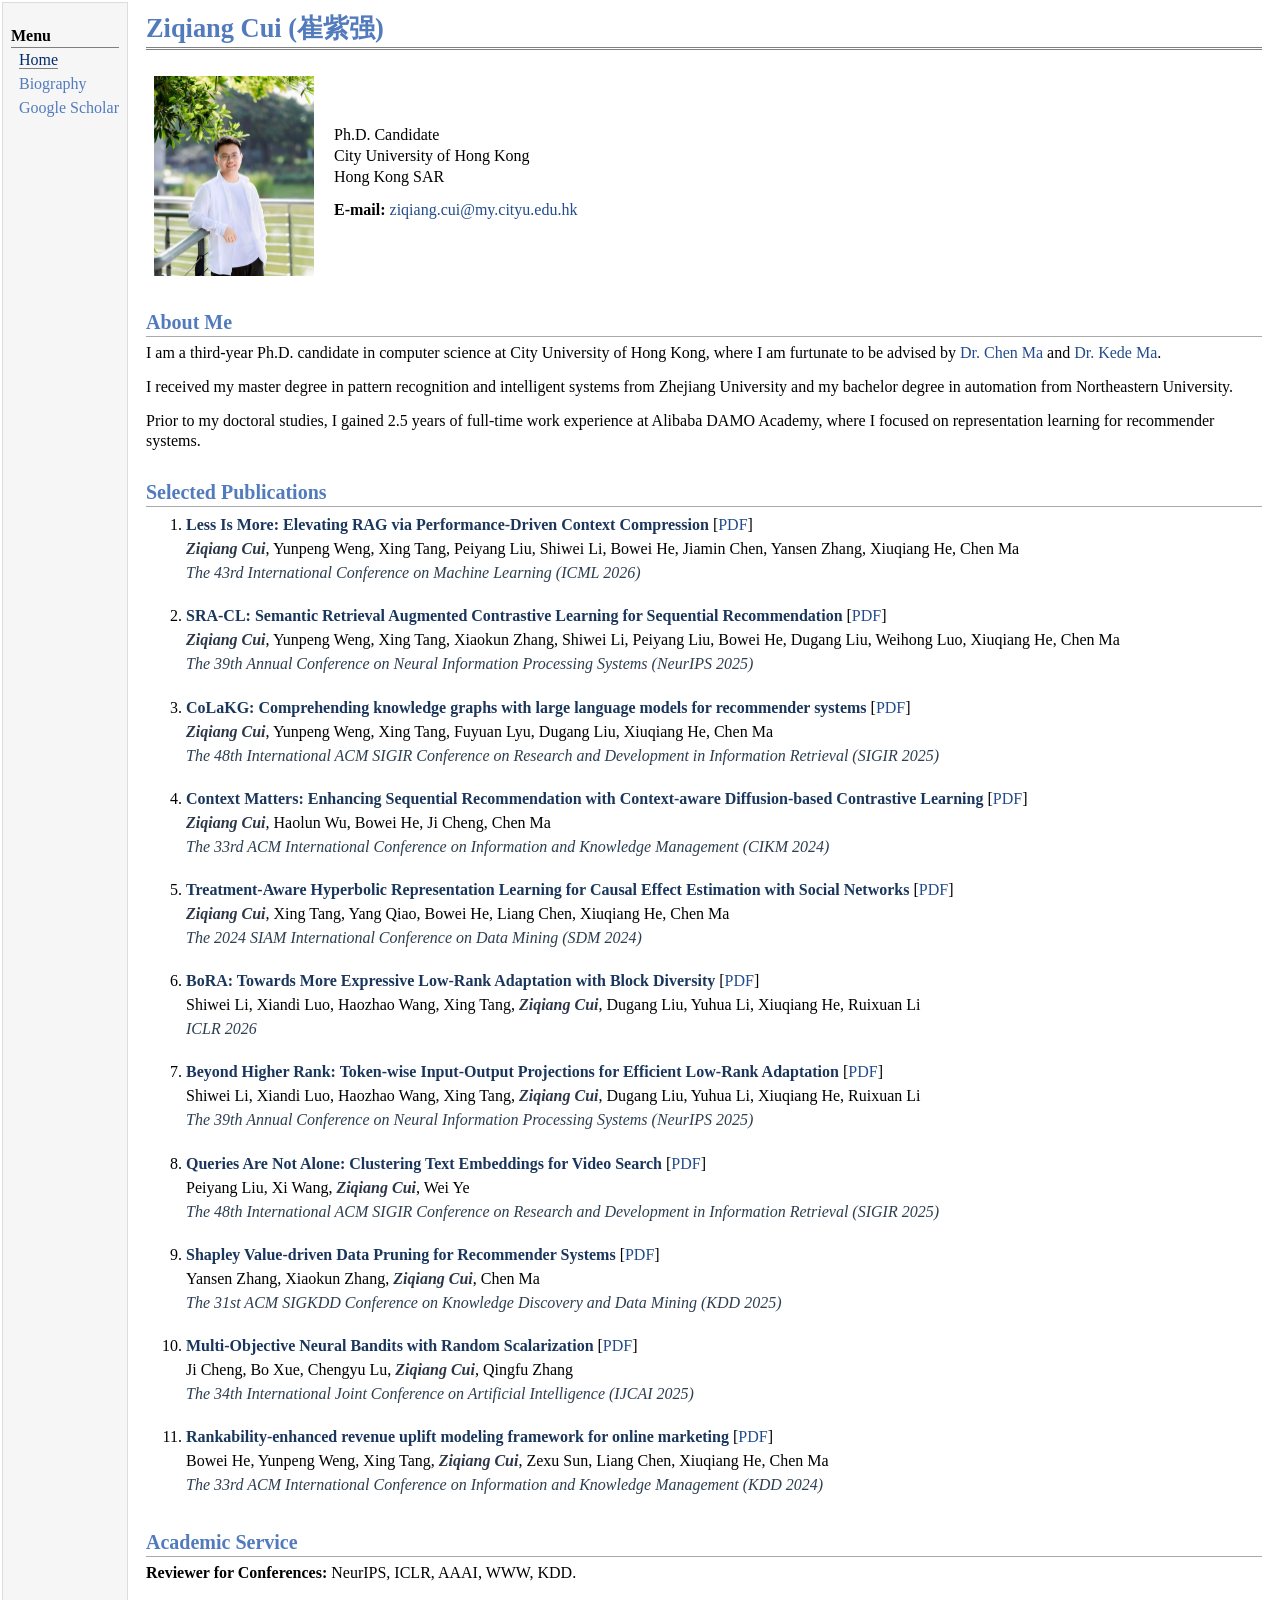
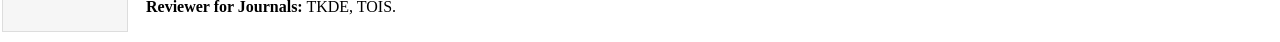
==== commit adb2e458: "Update index.html" ====
--- a/index.html
+++ b/index.html
@@ -40,13 +40,13 @@
   <li> <p><strong>SRA-CL: Semantic Retrieval Augmented Contrastive Learning for Sequential Recommendation</strong> [<a href="https://arxiv.org/abs/2503.04162" target="_blank">PDF</a>]<br> <em>Ziqiang Cui</em>, Yunpeng Weng, Xing Tang, Xiaokun Zhang, Shiwei Li, Peiyang Liu, Bowei He, Dugang Liu, Weihong Luo, Xiuqiang He, Chen Ma<br> <span class="venue">The 39th Annual Conference on Neural Information Processing Systems (NeurIPS 2025)</span></p> </li>
   <li> <p><strong>CoLaKG: Comprehending knowledge graphs with large language models for recommender systems</strong> [<a href="https://arxiv.org/abs/2410.12229" target="_blank">PDF</a>]<br> <em>Ziqiang Cui</em>, Yunpeng Weng, Xing Tang, Fuyuan Lyu, Dugang Liu, Xiuqiang He, Chen Ma<br> <span class="venue">The 48th International ACM SIGIR Conference on Research and Development in Information Retrieval (SIGIR 2025)</span></p> </li>
   <li> <p><strong>Context Matters: Enhancing Sequential Recommendation with Context-aware Diffusion-based Contrastive Learning</strong> [<a href="https://arxiv.org/html/2405.09369v5" target="_blank">PDF</a>]<br> <em>Ziqiang Cui</em>, Haolun Wu, Bowei He, Ji Cheng, Chen Ma<br> <span class="venue">The 33rd ACM International Conference on Information and Knowledge Management (CIKM 2024)</span></p> </li>
-  <li> <p><strong>Treatment-Aware Hyperbolic Representation Learning for Causal Effect Estimation with Social Networks</strong> [<a href="https://arxiv.org/abs/2401.06557" target="_blank">PDF</a>]<br> <em>Ziqiang Cui</em>, Xing Tang, Yang Qiao, Bowei He, Liang Chen, Xiuqiang He, Chen Ma<br> <span class="venue">The 2024 SIAM International Conference on Data Mining (SDM 2024)</span></p> </li> </ol><style> .venue { color: #2c3e50; font-style: italic; font-weight: 500; } li p { margin-bottom: 1.2em; line-height: 1.5; } strong { color: #1a365d; } em { font-weight: 600; color: #2d3748; } </style>
+  <li> <p><strong>Treatment-Aware Hyperbolic Representation Learning for Causal Effect Estimation with Social Networks</strong> [<a href="https://arxiv.org/abs/2401.06557" target="_blank">PDF</a>]<br> <em>Ziqiang Cui</em>, Xing Tang, Yang Qiao, Bowei He, Liang Chen, Xiuqiang He, Chen Ma<br> <span class="venue">The 2024 SIAM International Conference on Data Mining (SDM 2024)</span></p> </li> 
   <li> <p><strong>BoRA: Towards More Expressive Low-Rank Adaptation with Block Diversity</strong> [<a href="https://arxiv.org/abs/2508.06953" target="_blank">PDF</a>]<br> Shiwei Li, Xiandi Luo, Haozhao Wang, Xing Tang, <em>Ziqiang Cui</em>, Dugang Liu, Yuhua Li, Xiuqiang He, Ruixuan Li<br> <span class="venue">ICLR 2026</span></p> </li>
   <li> <p><strong>Beyond Higher Rank: Token-wise Input-Output Projections for Efficient Low-Rank Adaptation</strong> [<a href="https://arxiv.org/abs/2510.23123" target="_blank">PDF</a>]<br> Shiwei Li, Xiandi Luo, Haozhao Wang, Xing Tang, <em>Ziqiang Cui</em>, Dugang Liu, Yuhua Li, Xiuqiang He, Ruixuan Li<br> <span class="venue">The 39th Annual Conference on Neural Information Processing Systems (NeurIPS 2025)</span></p> </li>
   <li> <p><strong>Queries Are Not Alone: Clustering Text Embeddings for Video Search</strong> [<a href="https://dl.acm.org/doi/abs/10.1145/3726302.3730066" target="_blank">PDF</a>]<br> Peiyang Liu, Xi Wang, <em>Ziqiang Cui</em>, Wei Ye<br> <span class="venue">The 48th International ACM SIGIR Conference on Research and Development in Information Retrieval (SIGIR 2025)</span></p> </li>
   <li> <p><strong>Shapley Value-driven Data Pruning for Recommender Systems</strong> [<a href="https://arxiv.org/abs/2505.22057" target="_blank">PDF</a>]<br> Yansen Zhang, Xiaokun Zhang, <em>Ziqiang Cui</em>, Chen Ma<br> <span class="venue">The 31st ACM SIGKDD Conference on Knowledge Discovery and Data Mining (KDD 2025)</span></p> </li>
   <li> <p><strong>Multi-Objective Neural Bandits with Random Scalarization</strong> [<a href="https://www.ijcai.org/proceedings/2025/547" target="_blank">PDF</a>]<br> Ji Cheng, Bo Xue, Chengyu Lu, <em>Ziqiang Cui</em>, Qingfu Zhang<br> <span class="venue">The 34th International Joint Conference on Artificial Intelligence (IJCAI 2025)</span></p> </li>
-  <li> <p><strong>Rankability-enhanced revenue uplift modeling framework for online marketing</strong> [<a href="https://arxiv.org/abs/2405.15301" target="_blank">PDF</a>]<br> Bowei He, Yunpeng Weng, Xing Tang, <em>Ziqiang Cui</em>, Zexu Sun, Liang Chen, Xiuqiang He, Chen Ma<br> <span class="venue">The 33rd ACM International Conference on Information and Knowledge Management (KDD 2024)</span></p> </li>
+  <li> <p><strong>Rankability-enhanced revenue uplift modeling framework for online marketing</strong> [<a href="https://arxiv.org/abs/2405.15301" target="_blank">PDF</a>]<br> Bowei He, Yunpeng Weng, Xing Tang, <em>Ziqiang Cui</em>, Zexu Sun, Liang Chen, Xiuqiang He, Chen Ma<br> <span class="venue">The 33rd ACM International Conference on Information and Knowledge Management (KDD 2024)</span></p> </li> </ol><style> .venue { color: #2c3e50; font-style: italic; font-weight: 500; } li p { margin-bottom: 1.2em; line-height: 1.5; } strong { color: #1a365d; } em { font-weight: 600; color: #2d3748; } </style>
   
 </ol>
 <h2>Academic Service</h2>
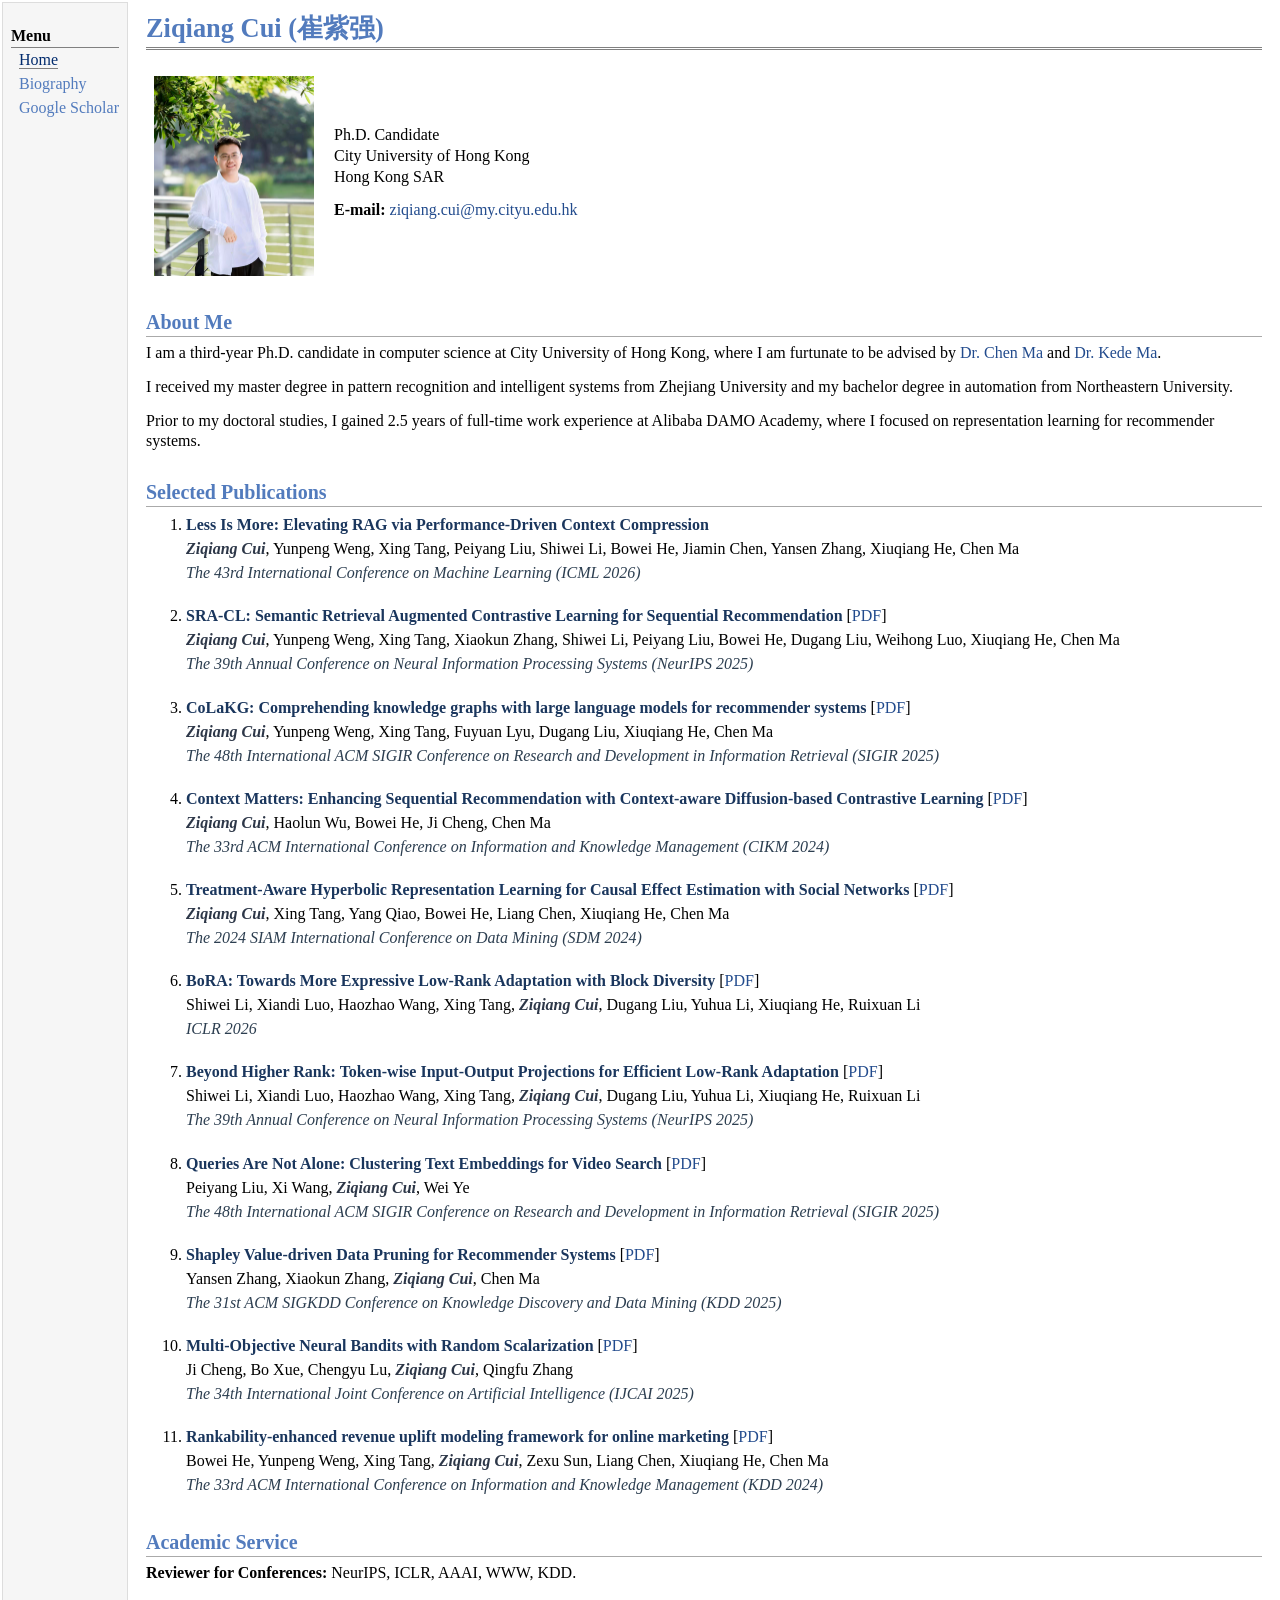
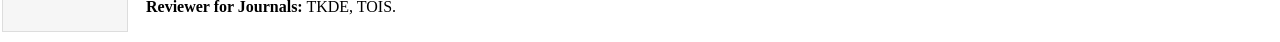
==== commit 20fb0565: "Update index.html" ====
--- a/index.html
+++ b/index.html
@@ -36,7 +36,7 @@
 
 <h2>Selected Publications</h2> 
 <ol> 
-  <li> <p><strong>Less Is More: Elevating RAG via Performance-Driven Context Compression</strong> [<a href="https://arxiv.org/abs/2508.19282" target="_blank">PDF</a>]<br> <em>Ziqiang Cui</em>, Yunpeng Weng, Xing Tang, Peiyang Liu, Shiwei Li, Bowei He, Jiamin Chen, Yansen Zhang, Xiuqiang He, Chen Ma<br> <span class="venue">The 43rd International Conference on Machine Learning (ICML 2026)</span></p> </li>
+  <li> <p><strong>Less Is More: Elevating RAG via Performance-Driven Context Compression</strong> <br> <em>Ziqiang Cui</em>, Yunpeng Weng, Xing Tang, Peiyang Liu, Shiwei Li, Bowei He, Jiamin Chen, Yansen Zhang, Xiuqiang He, Chen Ma<br> <span class="venue">The 43rd International Conference on Machine Learning (ICML 2026)</span></p> </li>
   <li> <p><strong>SRA-CL: Semantic Retrieval Augmented Contrastive Learning for Sequential Recommendation</strong> [<a href="https://arxiv.org/abs/2503.04162" target="_blank">PDF</a>]<br> <em>Ziqiang Cui</em>, Yunpeng Weng, Xing Tang, Xiaokun Zhang, Shiwei Li, Peiyang Liu, Bowei He, Dugang Liu, Weihong Luo, Xiuqiang He, Chen Ma<br> <span class="venue">The 39th Annual Conference on Neural Information Processing Systems (NeurIPS 2025)</span></p> </li>
   <li> <p><strong>CoLaKG: Comprehending knowledge graphs with large language models for recommender systems</strong> [<a href="https://arxiv.org/abs/2410.12229" target="_blank">PDF</a>]<br> <em>Ziqiang Cui</em>, Yunpeng Weng, Xing Tang, Fuyuan Lyu, Dugang Liu, Xiuqiang He, Chen Ma<br> <span class="venue">The 48th International ACM SIGIR Conference on Research and Development in Information Retrieval (SIGIR 2025)</span></p> </li>
   <li> <p><strong>Context Matters: Enhancing Sequential Recommendation with Context-aware Diffusion-based Contrastive Learning</strong> [<a href="https://arxiv.org/html/2405.09369v5" target="_blank">PDF</a>]<br> <em>Ziqiang Cui</em>, Haolun Wu, Bowei He, Ji Cheng, Chen Ma<br> <span class="venue">The 33rd ACM International Conference on Information and Knowledge Management (CIKM 2024)</span></p> </li>
